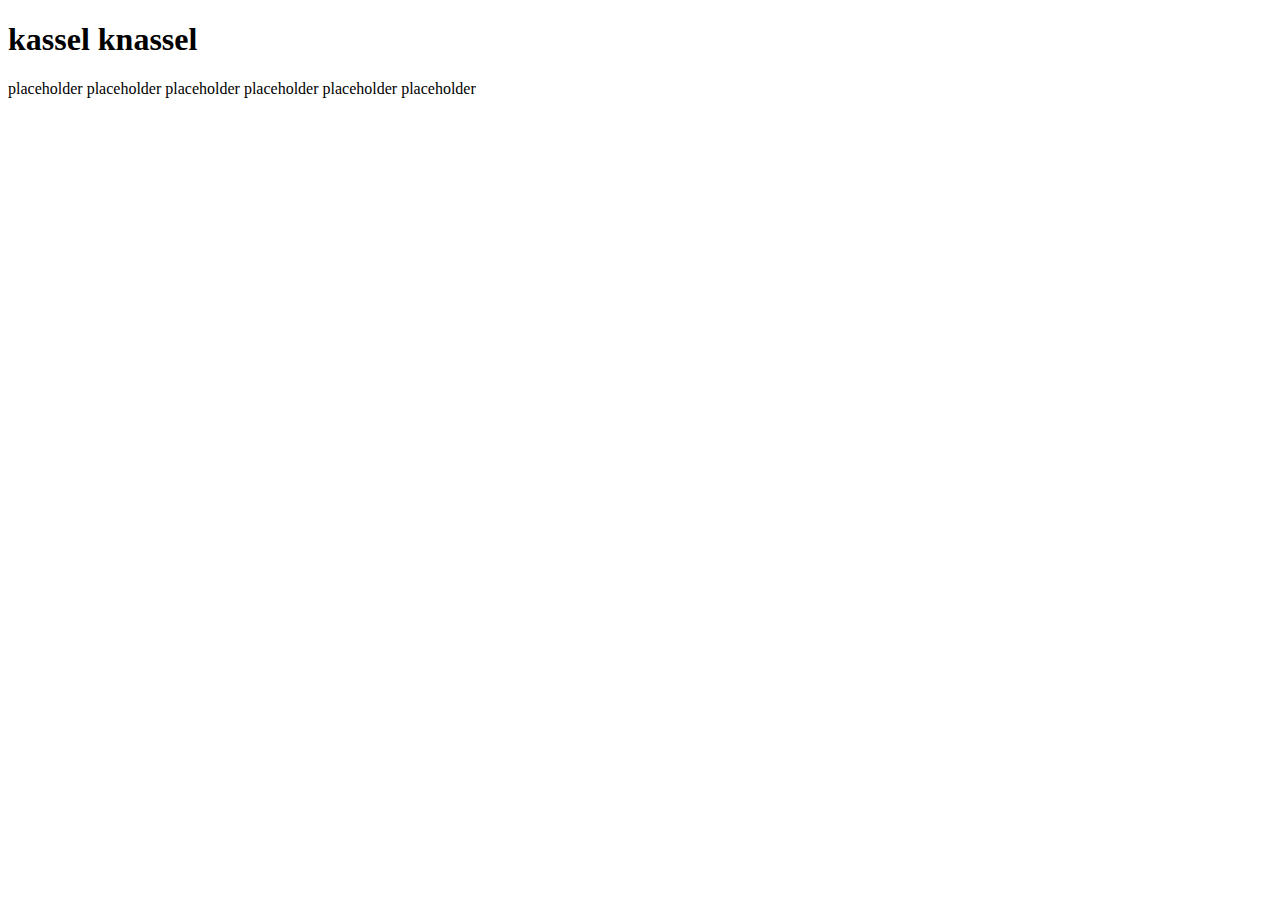
==== index.html @ a4a6f77b "test" ====
<!DOCTYPE html>
<html lang="en">
<head>
    <meta charset="UTF-8">
    <meta name="viewport" content="width=device-width, initial-scale=1.0">
    <title>Kassel</title>
    <link rel="stylesheet" href="style.css">
</head>
<body>
    <h1>kassel knassel</h1>
    <p>placeholder placeholder placeholder placeholder placeholder  placeholder</p>
</body>
</html>
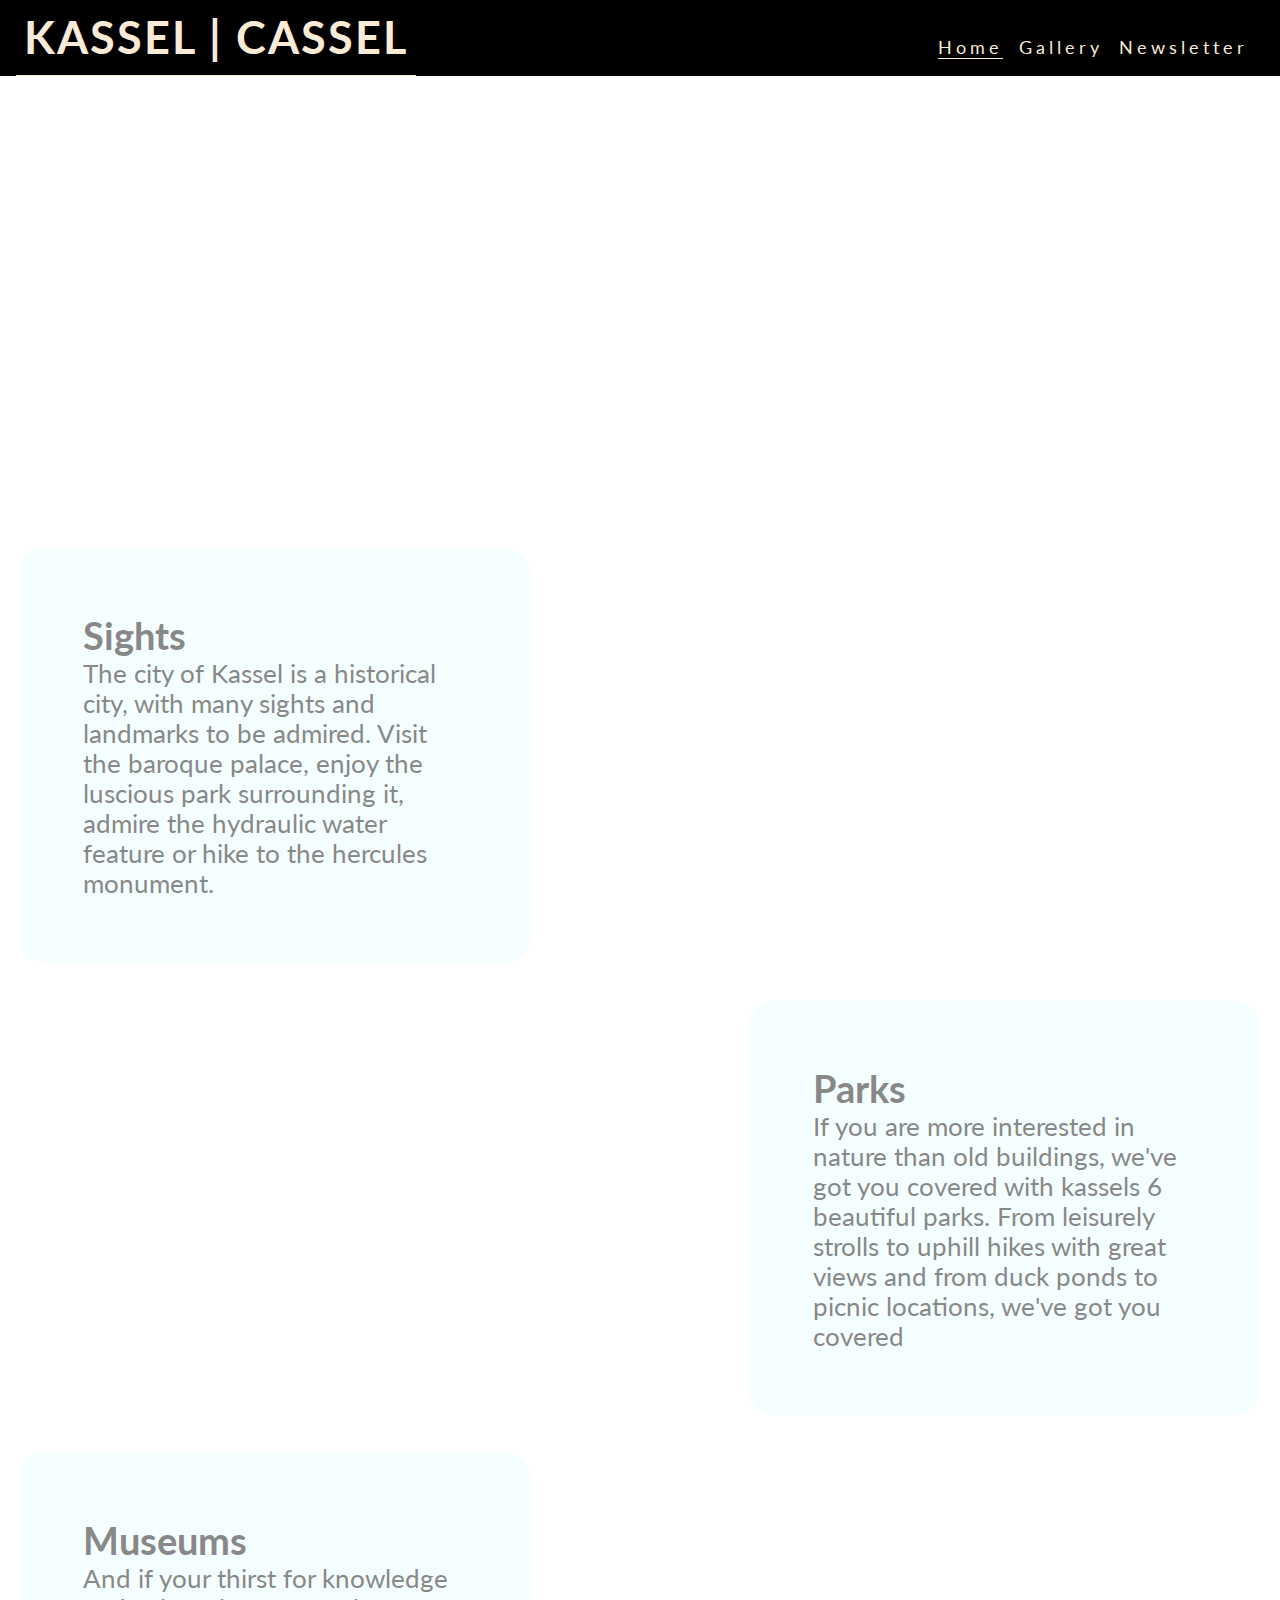
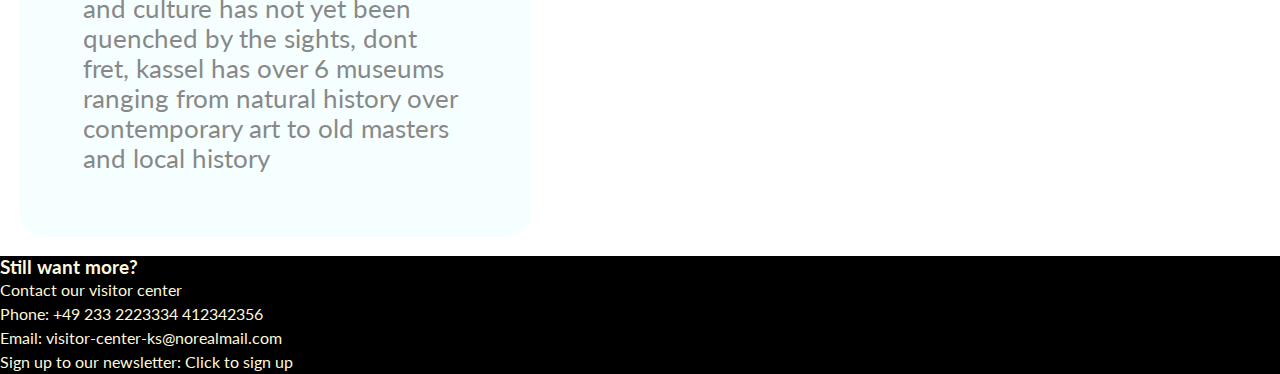
==== commit c3da5bee: "finished" ====
--- a/index.html
+++ b/index.html
@@ -4,10 +4,62 @@
     <meta charset="UTF-8">
     <meta name="viewport" content="width=device-width, initial-scale=1.0">
     <title>Kassel</title>
-    <link rel="stylesheet" href="style.css">
+    <link rel="stylesheet" href="assets/css/style.css">
 </head>
 <body>
-    <h1>kassel knassel</h1>
-    <p>placeholder placeholder placeholder placeholder placeholder  placeholder</p>
+    <header>
+ <a href="index.html"class="active" >
+     <h1 id="logo">Kassel | Cassel</h1>
+</a>
+<input type="checkbox" id="nav-toggle" name="nav-toggle">
+<label for="nav-toggle" class="nav-toggle-label">X</label>
+<nav>
+    <ul id="menu">
+        <li><a href="index.html" class="active">Home</a></li>
+        <li><a href="gallery.html">Gallery
+        </a></li>
+        <li><a href="newsletter.html">Newsletter</a></li>
+    </ul>
+</nav>
+    </header>
+
+    <main>
+        <section id="hero">
+    </section>
+    
+    <div class="articles">
+    <div class=info-main>
+        <h2>Sights</h2>
+        <p>The city of Kassel is a historical city, with many sights and landmarks to be admired.
+            Visit the baroque palace, enjoy the luscious park surrounding it, admire the hydraulic water feature or hike to the hercules monument.
+        </p>
+    </div>
+        <div id="sights-img" class="img-main"></div>
+    </div></div>
+    <div class="articles" id="park-reverse">
+        <div class=info-main>
+            <h2>Parks</h2>
+            <p>If you are more interested in nature than old buildings, we've got you covered with kassels 6 beautiful parks. From leisurely strolls to uphill hikes with great views and from duck ponds to picnic locations, we've got you covered</p>
+        </div>
+<div id="parks-img" class="img-main"></div>
+    </div>
+<div class="articles">
+<div class=info-main>
+    <h2>Museums</h2>
+    <p>And if your thirst for knowledge and culture has not yet been quenched by the sights, dont fret, kassel has over 6 museums ranging from natural history over contemporary art to old masters and local history</p>
+</div>
+<div id="museums-img" class="img-main"></div>
+</div>
+    </main>
+
+    <footer>
+        <h3>Still want more?</h3>
+        <ul>
+            <li>Contact our visitor center</li>
+            <li>Phone: +49 233 2223334 412342356</li>
+            <li>Email: visitor-center-ks@norealmail.com</li>
+            <li>Sign up to our newsletter: <a href="newsletter.html">Click to sign up</a></li>
+        </ul>
+    </footer>
 </body>
 </html>--- a/assets/css/style.css
+++ b/assets/css/style.css
@@ -0,0 +1,183 @@
+
+@import url('https://fonts.googleapis.com/css2?family=Fjalla+One&display=swap');
+
+@import url('https://fonts.googleapis.com/css2?family=Fjalla+One&family=Lato:ital,wght@0,100;0,300;0,400;0,700;0,900;1,100;1,300;1,400;1,700;1,900&family=Nunito:ital,wght@0,200..1000;1,200..1000&display=swap');
+
+*{padding:0; margin:0; box-sizing: border-box;}
+
+body{min-height: 100vh;
+    display: flex;
+    flex-direction: column;
+    color: #3a3a3a;
+font-family: 'Lato', sans-serif;}
+
+header{background-color: black;
+     padding: 0 1rem;
+      position: fixed;
+      color: cornsilk;
+       z-index: 99;
+       width: 100%;
+display: flex;
+justify-content: space-between;
+align-items:baseline;}
+
+header a{text-decoration: none;
+     color: antiquewhite;}
+
+nav{position: absolute;
+    width:100%;
+    display: none;
+    background-color: black;
+    left:0;
+    padding:0 1rem;}
+    /* box box-shadow: 0 2px 2px ;}*/
+
+h1{text-transform: uppercase;
+     letter-spacing: 2px;}
+
+     #menu{font-size: 110%;
+    letter-spacing: 4px;
+list-style-type: none;}
+
+#menu > li{margin-bottom: 1em;}
+
+.active{border-bottom: 1px solid;}
+
+#nav-toggle:checked~nav{display: block;}
+
+#nav-toggle{display: none;}
+
+#logo {font-size: 280%;
+line-height: 75px;
+margin: 0.05rem;}
+
+main{margin-top: 79px}
+
+
+main section div h2 p{flex: 1 0 auto;
+    background-color: wheat;
+    margin-top: 75px;
+display: flex;
+flex-direction: column;}
+
+
+.info-main{font-size: 4vw;
+    background-color: azure;
+    opacity: 0.6;
+    border-radius: 25px;
+    height: 10%;
+    width: auto;
+     margin: 1.5%;
+     padding: 5vw;
+     }
+
+.img-main{margin: 1.5%;
+border-radius: 10%;
+}
+
+    #hero{background:url(../images/hero.jpg) no-repeat center center/cover ; width: 100%; height: 450px;}
+
+   #sights-img{background: url(../images/Castle.jpg) no-repeat center center/cover;height: 35vw; align-items: center;width: 100%;}
+
+   #parks-img{background: url(../images/Park.jpg) no-repeat center center/cover;height: 35vw; align-items: center; width: 100%;}
+
+   #museums-img{background: url(../images/Museum.jpg)no-repeat center center/cover ;height: 35vw; align-items: center; width:100%;}
+
+   #photos img{width: 100%;line-height: 1em;}
+
+   #photos {line-height: 0;}
+
+   #signup{position:absolute; top: 21%;left: 11%;line-height: 2;}
+
+   #signup-ul{list-style-type: none;}
+
+   #signup-form {
+    color: aliceblue;
+    background-color: black;
+    padding: 30px;
+   }
+
+   #signup-form{
+    color: blanchedalmond;
+    margin-bottom: 20px;
+   }
+
+   .check-box {
+    width: 100%;
+    display: flex;
+    justify-content: space-between;
+   }
+
+   .join-button {
+    margin-top: 20px;
+    border-radius: 2px;
+    padding: 15px 32px;
+    font-size: 100%;
+    background-color: #454b1b;
+    color: #fafafa;}
+
+footer{background-color:black;
+    color:cornsilk;
+}
+
+footer > ul > li {line-height: 1.5;}
+
+footer a{text-decoration: none;color: inherit;}
+
+/*media queries*/
+
+@media screen and (min-width: 576px)
+{#photos {column-count: 2;
+column-gap: 0;}
+
+}
+    
+.articles{
+    display:flex;
+    flex-direction: row;}
+
+    #park-reverse{display: flex;
+        flex-direction: row-reverse;}
+
+        .info-main{width: 40%;
+        font-size: 2vw;}
+
+        #sights-img{height:25vw;width:50%;}
+
+        #museums-img{height:25vw;width:50%;}
+
+        #parks-img{height:25vw;width:50%;}
+
+@media  screen and (min-width:768px) {
+    /*header*/
+    nav{display: block;
+        position: relative;
+        box-shadow: none;
+        width: fit-content;
+        padding-right: 1rem;}
+
+    #menu{display: flex;}
+
+    #menu > li {padding-left: 1rem;}
+
+    .nav-toggle-label{display: none;}
+
+    #logo{font-size: 280%;
+        line-height: 75px;
+        margin: 0 0.5rem;}
+        
+        #photos{column-count: 3;}
+}
+
+   
+
+@media screen and (min-width: 992px)
+    {
+        #menu a:hover{
+    border-bottom: 1px solid;}
+    
+    #photos{column-count: 4;}
+
+footer a:hover{border-bottom: 1px solid;}
+        .join-button:hover{background-color: #3a3a3a;}
+}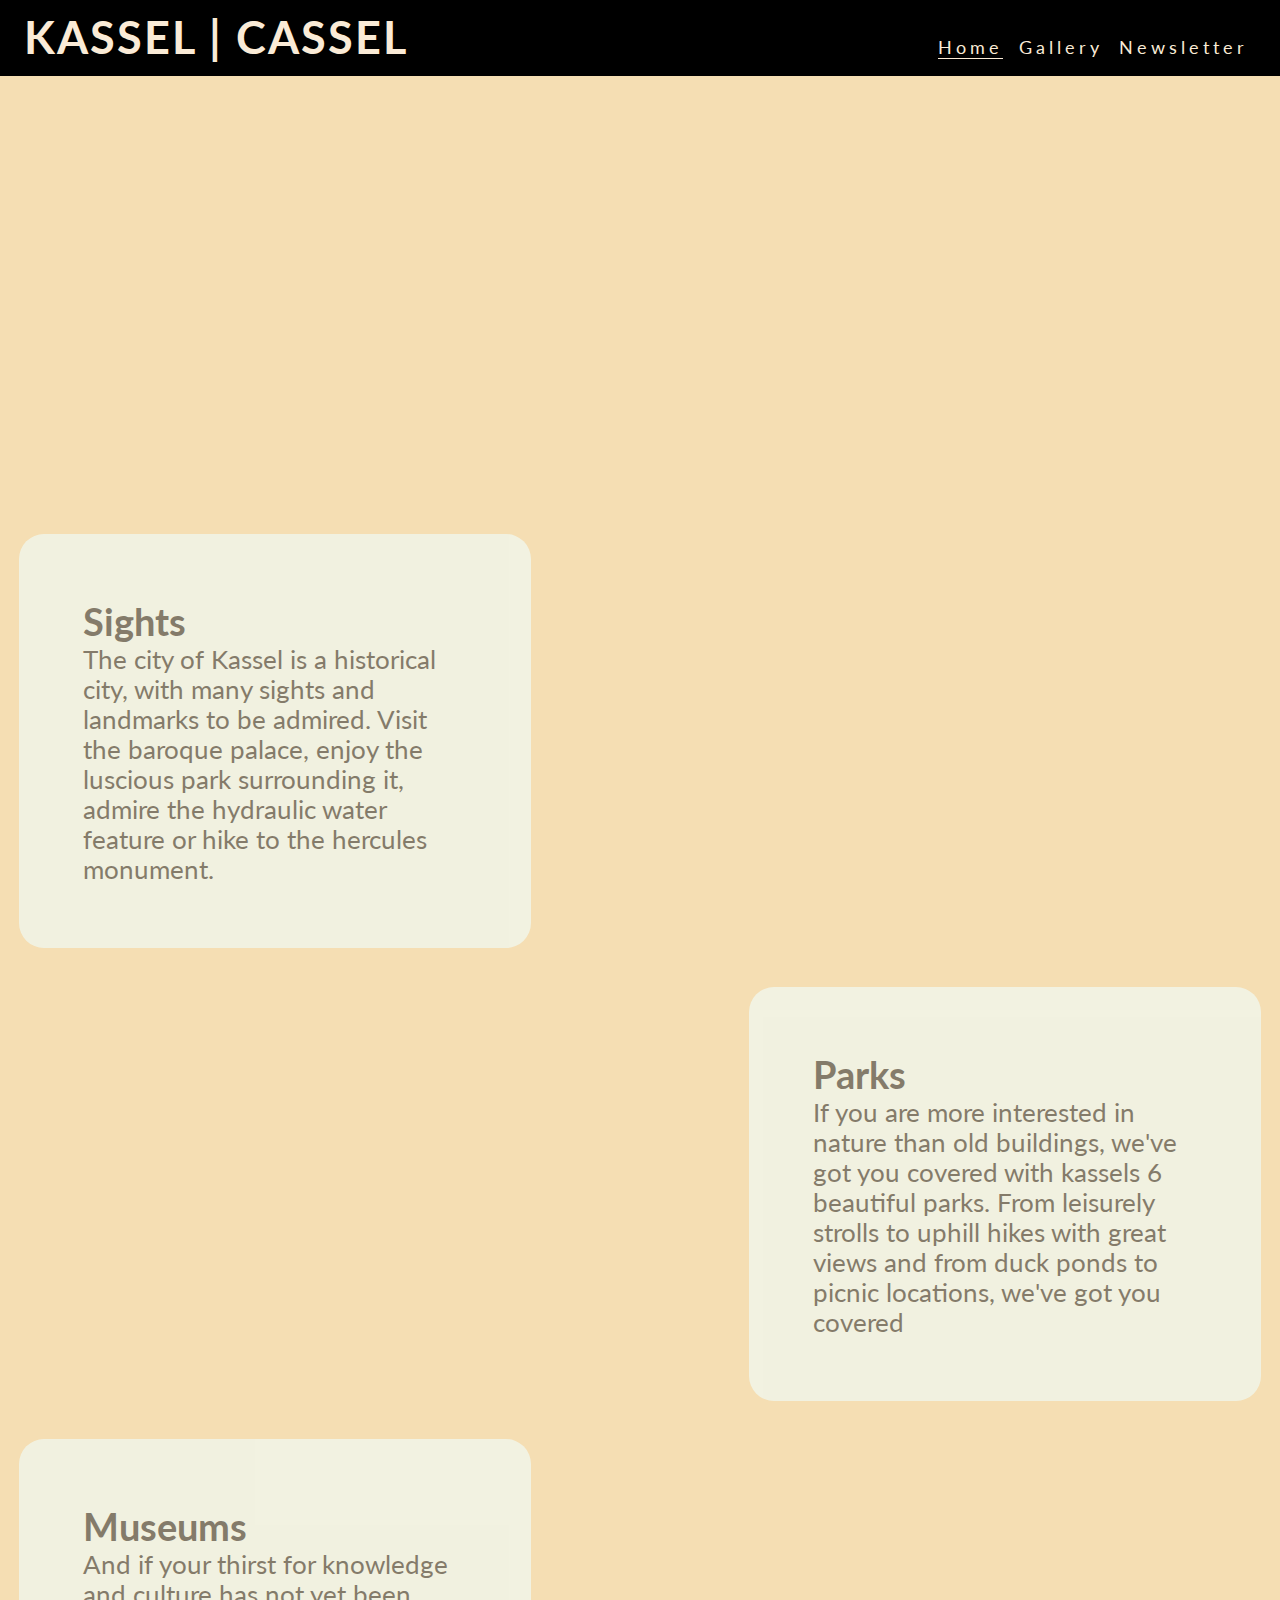
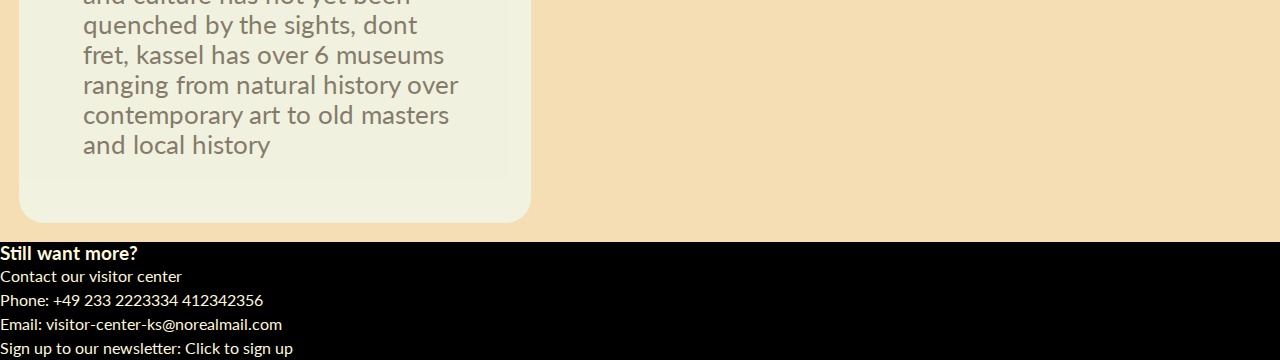
==== commit fe70a08c: "completed" ====
--- a/index.html
+++ b/index.html
@@ -8,7 +8,7 @@
 </head>
 <body>
     <header>
- <a href="index.html"class="active" >
+ <a href="index.html" >
      <h1 id="logo">Kassel | Cassel</h1>
 </a>
 <input type="checkbox" id="nav-toggle" name="nav-toggle">
--- a/assets/css/style.css
+++ b/assets/css/style.css
@@ -13,6 +13,7 @@
 
 header{background-color: black;
      padding: 0 1rem;
+     box-shadow: solid 3px;
       position: fixed;
       color: cornsilk;
        z-index: 99;
@@ -29,8 +30,8 @@
     display: none;
     background-color: black;
     left:0;
-    padding:0 1rem;}
-    /* box box-shadow: 0 2px 2px ;}*/
+    padding:0 1rem;
+    box box-shadow: 0 2px 2px ;}
 
 h1{text-transform: uppercase;
      letter-spacing: 2px;}
@@ -51,12 +52,12 @@
 line-height: 75px;
 margin: 0.05rem;}
 
-main{margin-top: 79px}
+main{margin-top: 65px}
 
 
-main section div h2 p{flex: 1 0 auto;
+main{flex: 1 0 auto;
     background-color: wheat;
-    margin-top: 75px;
+    margin-top: 65px;
 display: flex;
 flex-direction: column;}
 
@@ -118,6 +119,8 @@
 
 footer{background-color:black;
     color:cornsilk;
+    bottom:0;
+    width:100%;
 }
 
 footer > ul > li {line-height: 1.5;}
